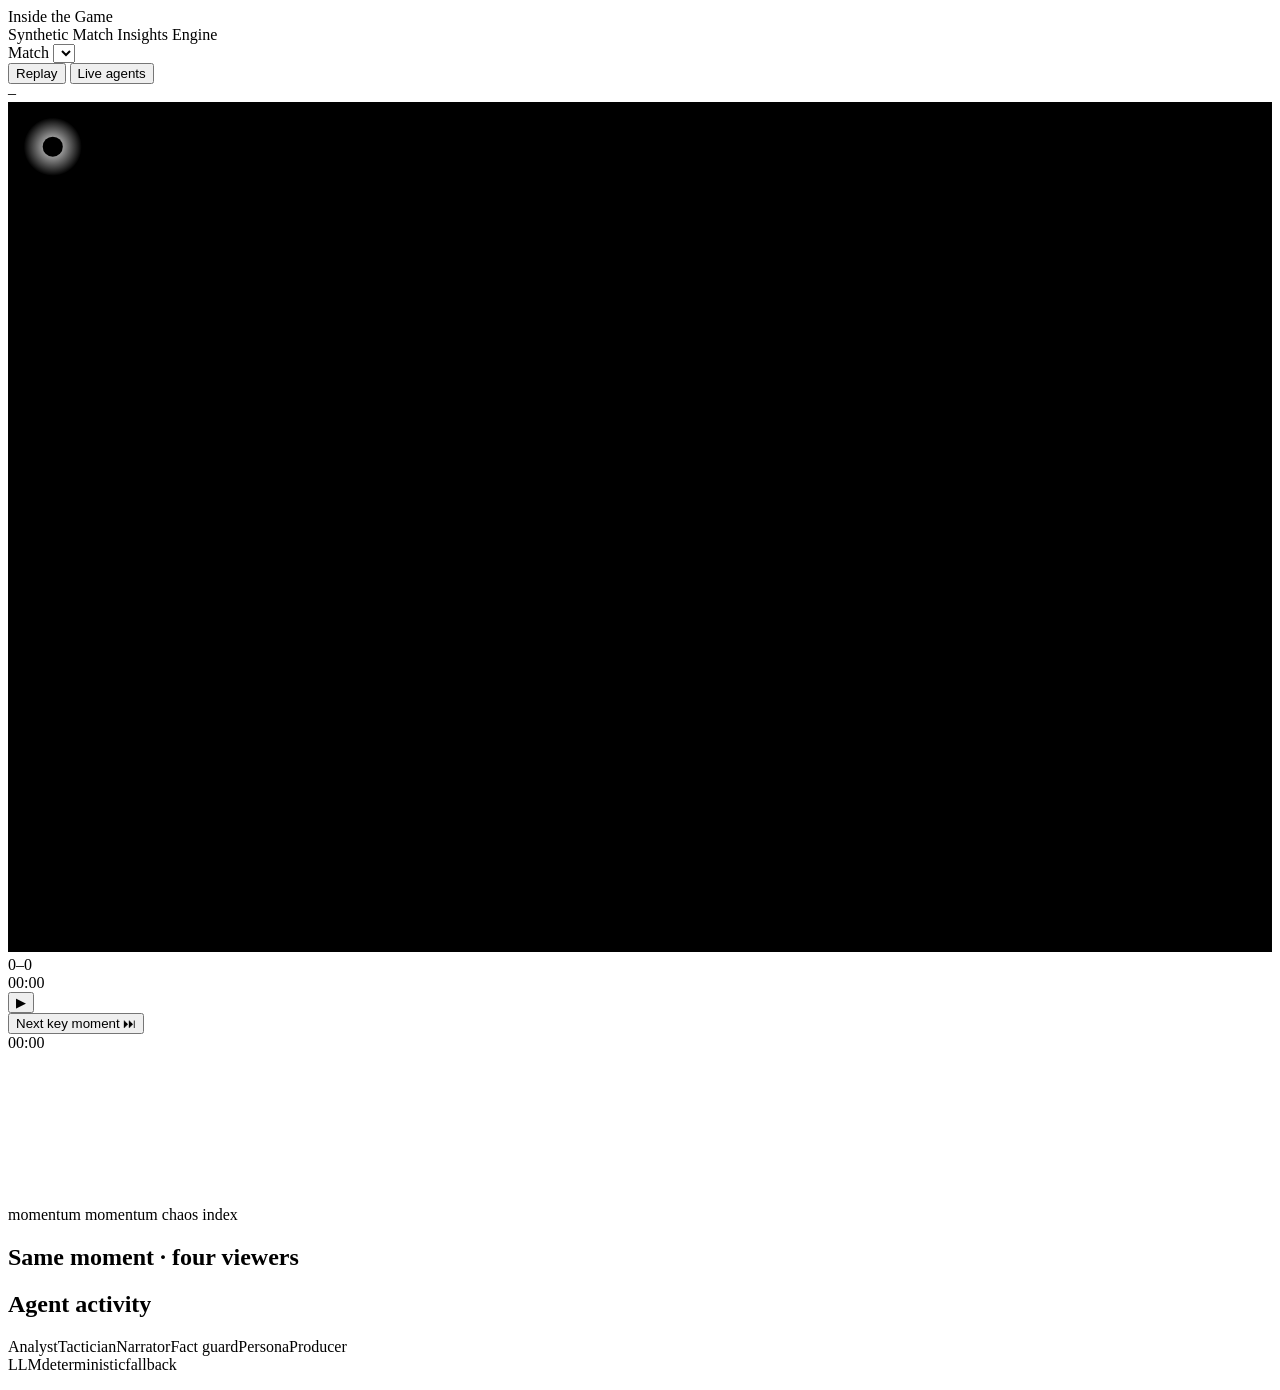
==== src/webapp/static/index.html @ aa9a0e25 "Synthetic match insights engine: generator, multi-agent pipeline, web player - matchsim: event-level" ====
<!doctype html>
<html lang="en">
<head>
  <meta charset="utf-8">
  <meta name="viewport" content="width=device-width, initial-scale=1">
  <title>Inside the Game – Match Insights</title>
  <link rel="preconnect" href="https://fonts.googleapis.com">
  <link href="https://fonts.googleapis.com/css2?family=Barlow+Condensed:wght@500;600;700;800&family=Inter:wght@400;500;600;700&display=swap" rel="stylesheet">
  <link rel="stylesheet" href="/styles.css">
</head>
<body>
  <header class="topbar">
    <div class="brand">
      <span class="brand-mark" aria-hidden="true"></span>
      <div>
        <div class="brand-title">Inside the Game</div>
        <div class="brand-sub">Synthetic Match Insights Engine</div>
      </div>
    </div>
    <div class="controls">
      <label class="field">
        <span>Match</span>
        <select id="matchSelect" aria-label="Match"></select>
      </label>
      <div class="segmented" role="tablist" aria-label="Mode">
        <button id="modeReplay" class="active" role="tab" title="Replay a recorded Foundry run">Replay</button>
        <button id="modeLive" role="tab" title="Run the agents live on this match">Live agents</button>
      </div>
      <span id="engineBadge" class="engine-badge">–</span>
    </div>
  </header>

  <main class="layout">
    <section class="stage">
      <nav id="profileTabs" class="profile-tabs" aria-label="Viewer profile"></nav>

      <div class="screen" id="screen">
        <svg id="pitch" viewBox="-4 -4 113 76" preserveAspectRatio="xMidYMid meet" aria-label="Pitch">
          <defs>
            <pattern id="stripes" width="10.5" height="68" patternUnits="userSpaceOnUse">
              <rect width="5.25" height="68" fill="var(--grass-a)"/>
              <rect x="5.25" width="5.25" height="68" fill="var(--grass-b)"/>
            </pattern>
            <radialGradient id="ballGlow"><stop offset="0" stop-color="#fff" stop-opacity=".9"/><stop offset="1" stop-color="#fff" stop-opacity="0"/></radialGradient>
          </defs>
          <rect x="-4" y="-4" width="113" height="76" fill="var(--grass-b)"/>
          <rect width="105" height="68" fill="url(#stripes)"/>
          <g class="lines">
            <rect width="105" height="68"/>
            <line x1="52.5" y1="0" x2="52.5" y2="68"/>
            <circle cx="52.5" cy="34" r="9.15"/>
            <circle cx="52.5" cy="34" r=".4" class="spot"/>
            <rect x="0" y="13.84" width="16.5" height="40.32"/>
            <rect x="88.5" y="13.84" width="16.5" height="40.32"/>
            <rect x="0" y="24.84" width="5.5" height="18.32"/>
            <rect x="99.5" y="24.84" width="5.5" height="18.32"/>
            <circle cx="11" cy="34" r=".4" class="spot"/>
            <circle cx="94" cy="34" r=".4" class="spot"/>
            <path d="M16.5 26.7 A9.15 9.15 0 0 1 16.5 41.3"/>
            <path d="M88.5 26.7 A9.15 9.15 0 0 0 88.5 41.3"/>
            <rect x="-2" y="30.34" width="2" height="7.32" class="goal"/>
            <rect x="105" y="30.34" width="2" height="7.32" class="goal"/>
          </g>
          <g id="trail"></g>
          <circle id="ballGlowEl" r="2.6" fill="url(#ballGlow)"/>
          <circle id="ball" r=".9"/>
          <g id="actorTag" class="actor-tag">
            <rect id="actorBg" rx="1.2" height="3.4"/>
            <text id="actorText" y="2.45"></text>
          </g>
        </svg>

        <div class="scorebug" id="scorebug">
          <div class="sb-team" id="sbHome"><span class="sb-color"></span><span class="sb-name"></span></div>
          <div class="sb-score" id="sbScore">0–0</div>
          <div class="sb-team" id="sbAway"><span class="sb-name"></span><span class="sb-color"></span></div>
          <div class="sb-clock" id="sbClock">00:00</div>
        </div>
        <div class="viewer-chip" id="viewerChip"></div>

        <div class="slot slot-corner" id="slot-corner"></div>
        <div class="slot slot-lower" id="slot-lower"></div>
        <div class="slot slot-center" id="slot-center"></div>
        <div class="slot slot-fullscreen" id="slot-fullscreen"></div>
        <div class="live-banner" id="liveBanner" hidden>LIVE · agents running</div>
      </div>

      <div class="transport">
        <button id="playBtn" class="icon-btn" aria-label="Play">▶</button>
        <div class="speeds" id="speeds" role="group" aria-label="Playback speed"></div>
        <button id="nextMomentBtn" class="text-btn" title="Jump to the next agent-generated moment">Next key moment ⏭</button>
        <div class="time" id="timeLabel">00:00</div>
      </div>
      <div class="timeline" id="timeline" aria-label="Match timeline">
        <svg id="timelineSvg" preserveAspectRatio="none"></svg>
        <div class="playhead" id="playhead"></div>
      </div>
      <div class="legend"><span class="lg home"></span><span id="lgHome"></span> momentum
        <span class="lg away"></span><span id="lgAway"></span> momentum
        <span class="lg chaos"></span> chaos index</div>

      <section class="compare">
        <h2>Same moment · four viewers</h2>
        <div class="compare-grid" id="compareGrid"></div>
      </section>
    </section>

    <aside class="sidebar">
      <div class="sidebar-head">
        <h2>Agent activity</h2>
        <div class="pipeline">
          <span>Analyst</span><span>Tactician</span><span>Narrator</span><span>Fact guard</span><span>Persona</span><span>Producer</span>
        </div>
        <div class="legend-modes"><span class="mode llm">LLM</span><span class="mode deterministic">deterministic</span><span class="mode fallback">fallback</span></div>
      </div>
      <ol class="feed" id="feed"></ol>
    </aside>
  </main>
  <script src="/app.js"></script>
</body>
</html>
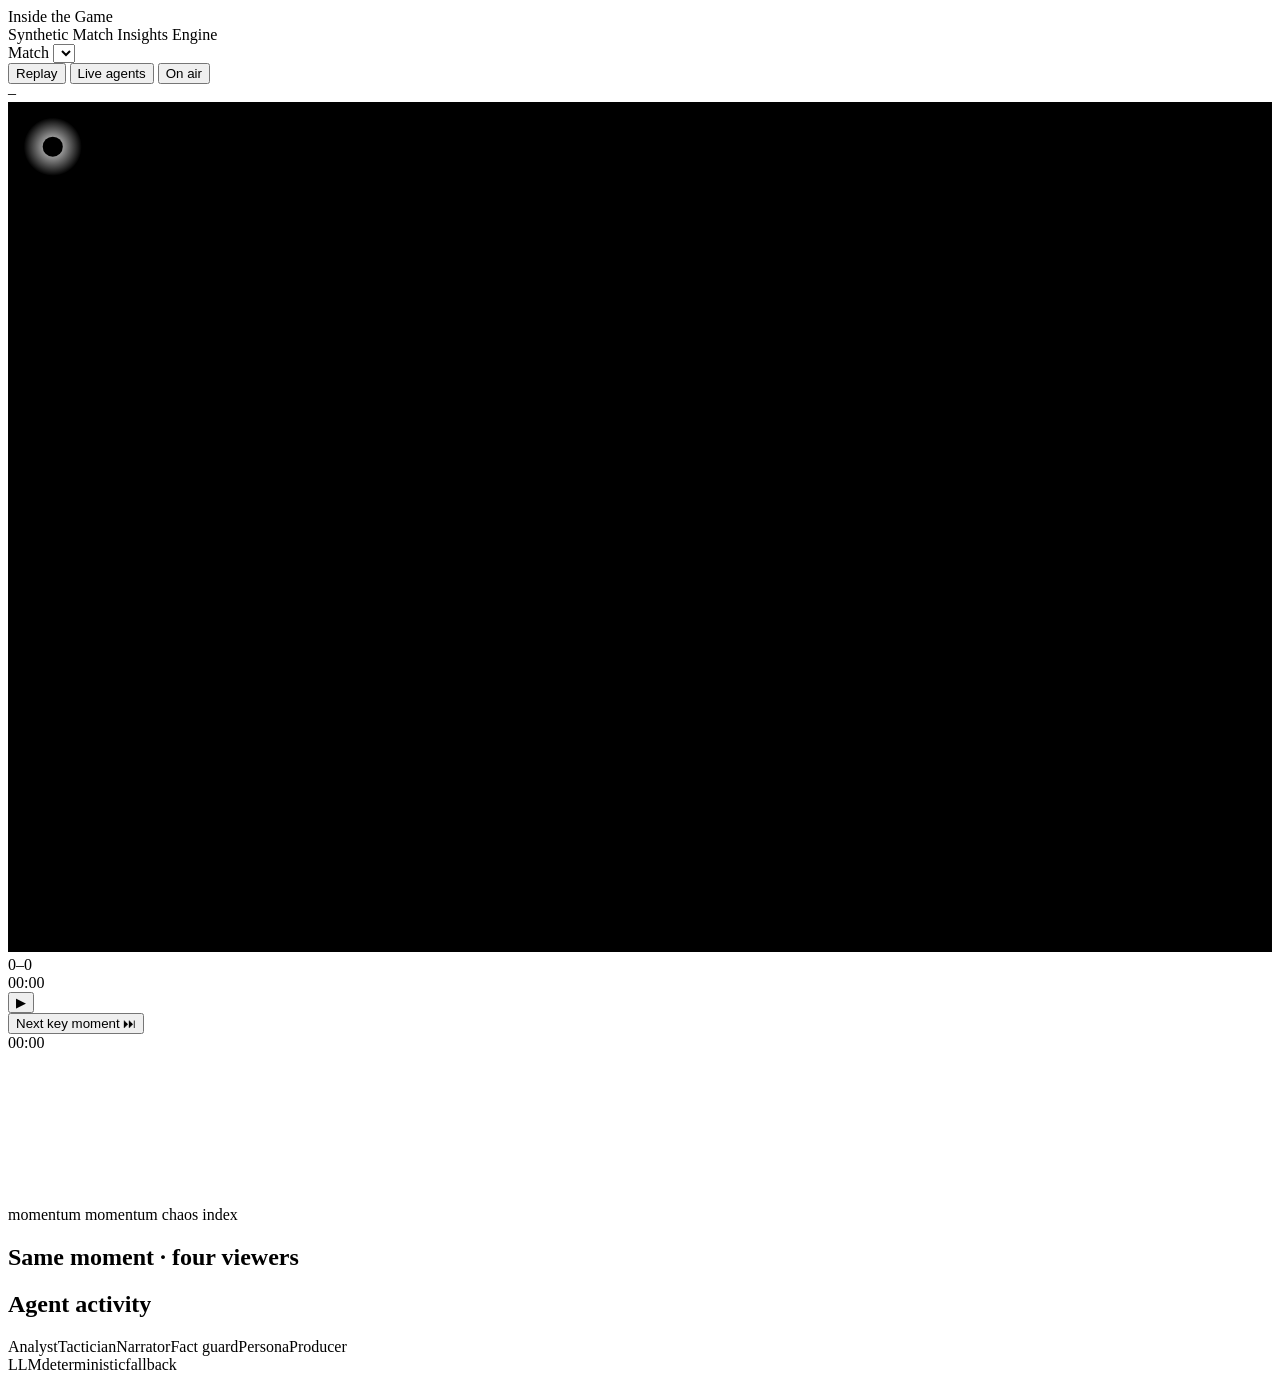
==== commit 6d59fba8: "Event-driven ingest, on-air broadcast, Foundry tracing and evaluations - functions/ingest: Azure Fun" ====
--- a/src/webapp/static/index.html
+++ b/src/webapp/static/index.html
@@ -25,6 +25,7 @@
       <div class="segmented" role="tablist" aria-label="Mode">
         <button id="modeReplay" class="active" role="tab" title="Replay a recorded Foundry run">Replay</button>
         <button id="modeLive" role="tab" title="Run the agents live on this match">Live agents</button>
+        <button id="modeOnAir" role="tab" title="Kick off through Azure Functions and Event Hubs; one agent run serves every viewer">On air</button>
       </div>
       <span id="engineBadge" class="engine-badge">–</span>
     </div>
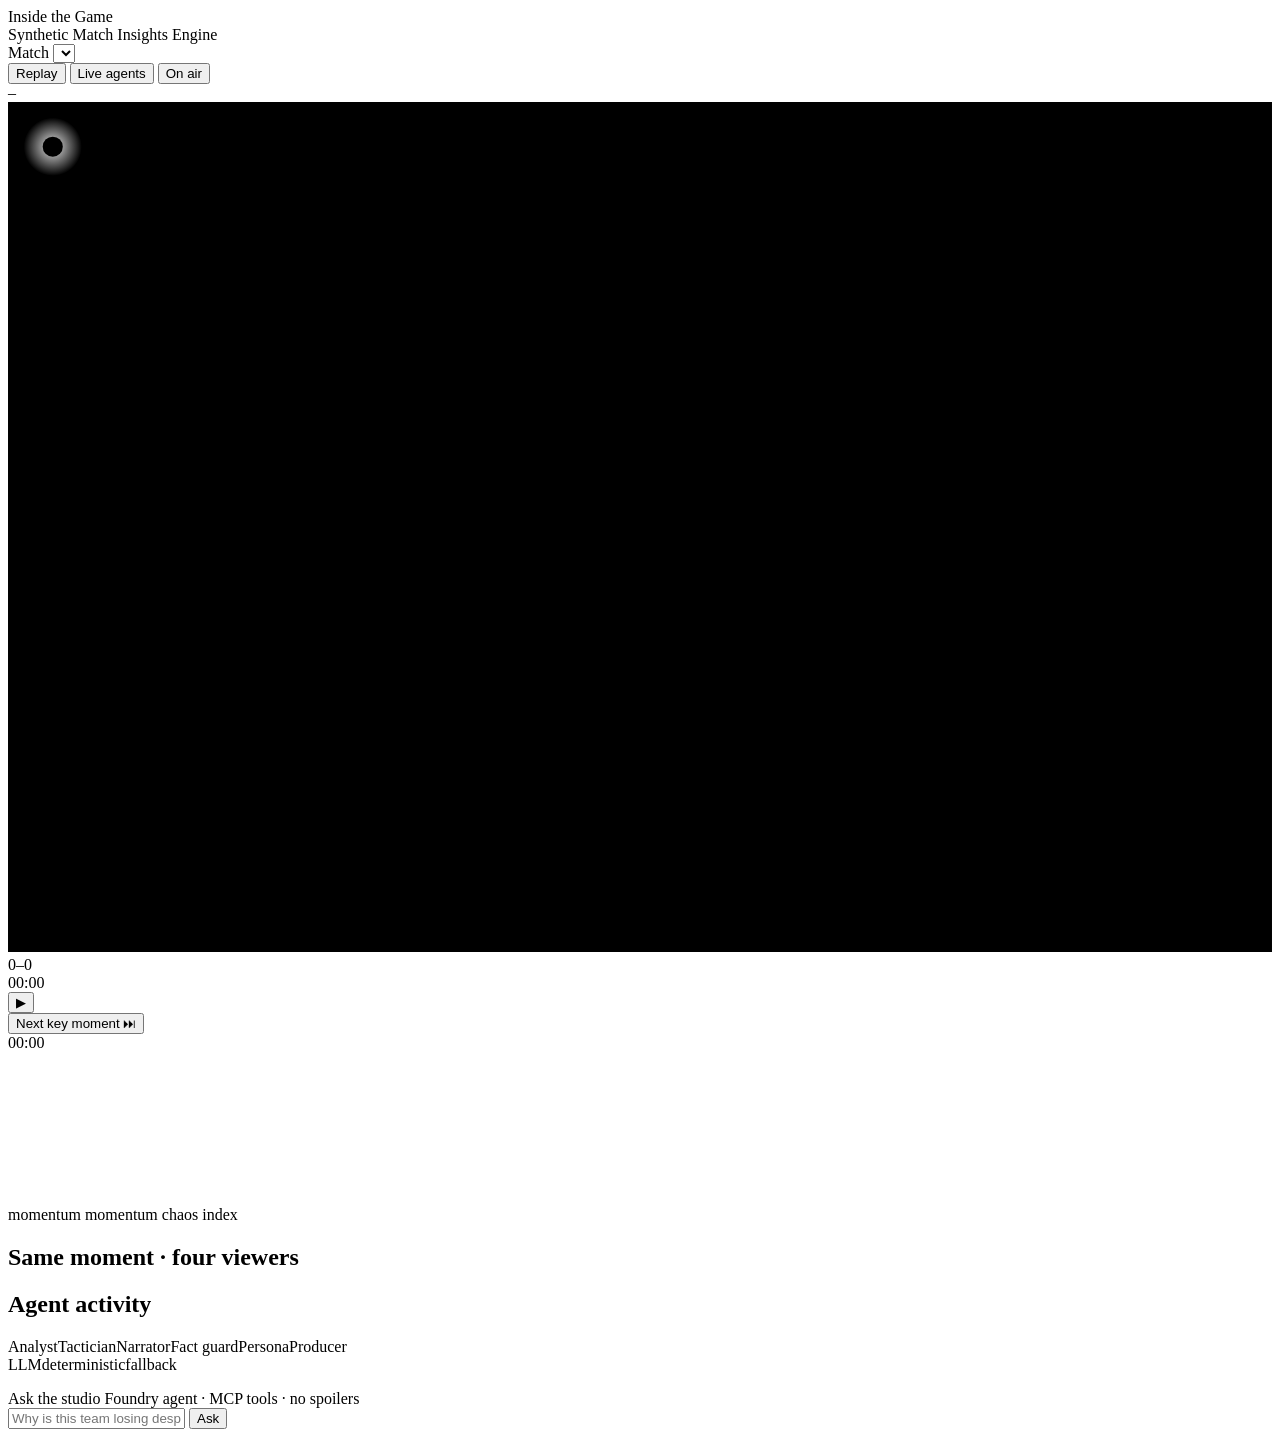
==== commit 41321f47: "MCP server for match intelligence and "Ask the studio" agent - insights.mcp_server: read-only MCP to" ====
--- a/src/webapp/static/index.html
+++ b/src/webapp/static/index.html
@@ -115,6 +115,14 @@
         <div class="legend-modes"><span class="mode llm">LLM</span><span class="mode deterministic">deterministic</span><span class="mode fallback">fallback</span></div>
       </div>
       <ol class="feed" id="feed"></ol>
+      <form class="ask" id="askForm" autocomplete="off">
+        <div class="ask-head">Ask the studio <span>Foundry agent · MCP tools · no spoilers</span></div>
+        <div class="ask-answer" id="askAnswer" hidden></div>
+        <div class="ask-row">
+          <input id="askInput" maxlength="300" placeholder="Why is this team losing despite more chances?" aria-label="Question for the studio analyst">
+          <button type="submit" id="askBtn">Ask</button>
+        </div>
+      </form>
     </aside>
   </main>
   <script src="/app.js"></script>
